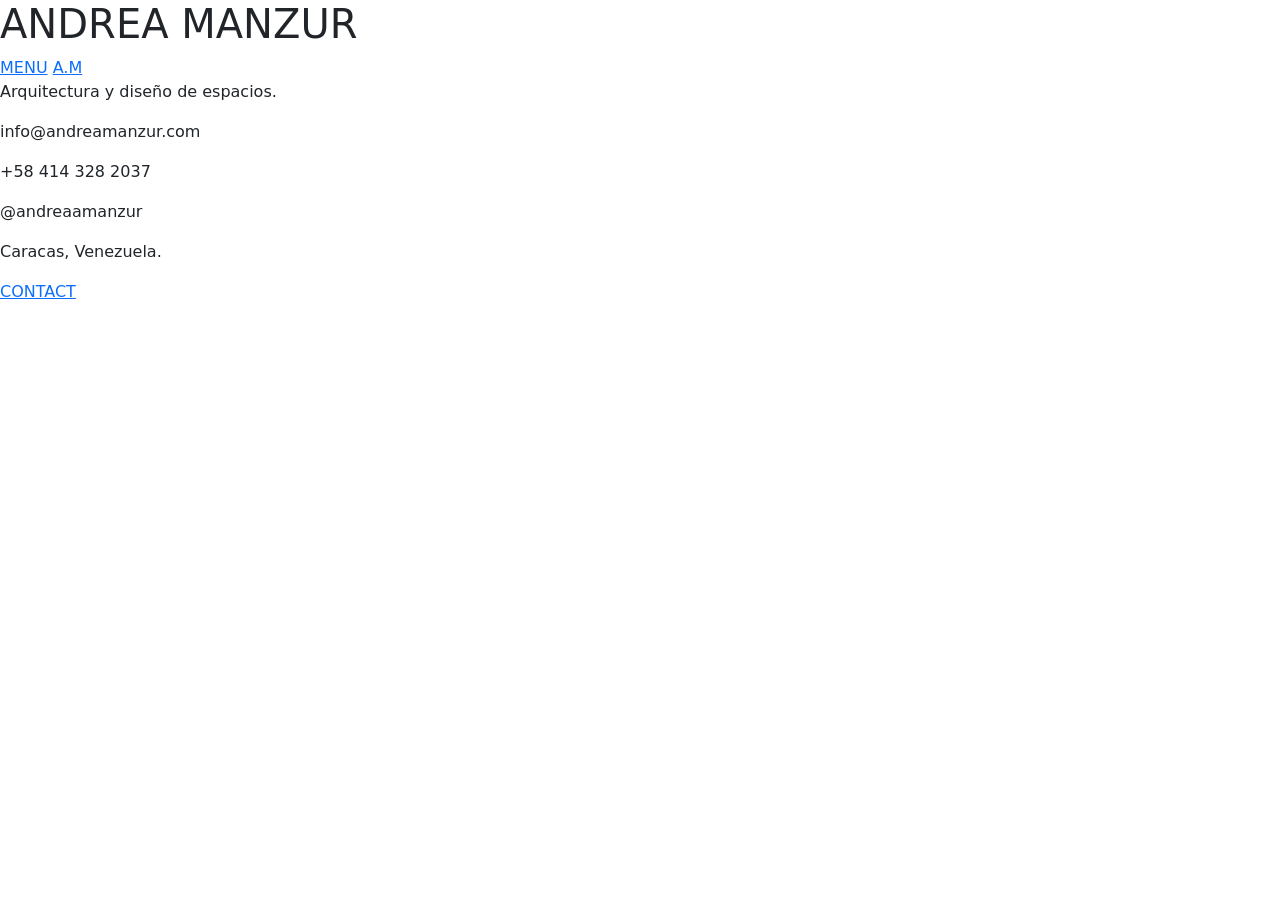
==== html/home.html @ a884187b "mover archivos del sitio a la raiz del repo" ====
<!DOCTYPE html>
<html lang="es">
<head>
    <meta charset="UTF-8">
    <meta name="viewport" content="width=device-width, initial-scale=1.0">
    <title>Andrea Manzur</title>

    <link href="https://cdn.jsdelivr.net/npm/bootstrap@5.3.3/dist/css/bootstrap.min.css" rel="stylesheet">
    <link rel="preconnect" href="https://fonts.googleapis.com">
    <link href="https://fonts.googleapis.com/css2?family=Archivo+Black&family=Caveat:wght@400;700&display=swap" rel="stylesheet">
    <link rel="stylesheet" href="css/style.css">
</head>
<body class="home-page">

    <div class="home-contenedor">

        <h1 class="home-titulo">ANDREA MANZUR</h1>

        <div class="home-nav">

            <a href="proyectos.html" class="home-link home-menu">MENU</a>

            <a href="javascript:void(0)" class="iniciales home-am" id="btnVolver">A.M</a>

            <div class="home-contact-wrapper">
                <div class="home-contact-info" id="contactoInfo">
                    <p class="home-contact-desc">Arquitectura y diseño de espacios.</p>
                    <p class="home-contact-dato">info@andreamanzur.com</p>
                    <p class="home-contact-dato">+58 414 328 2037</p>
                    <p class="home-contact-dato">@andreaamanzur</p>
                    <p class="home-contact-ciudad">Caracas, Venezuela.</p>
                </div>
                <a href="javascript:void(0)" class="home-link home-contact" id="btnContact">CONTACT</a>
            </div>

        </div>

    </div>

    <script src="https://cdn.jsdelivr.net/npm/bootstrap@5.3.3/dist/js/bootstrap.bundle.min.js"></script>
    <script src="js/script.js"></script>
</body>
</html>
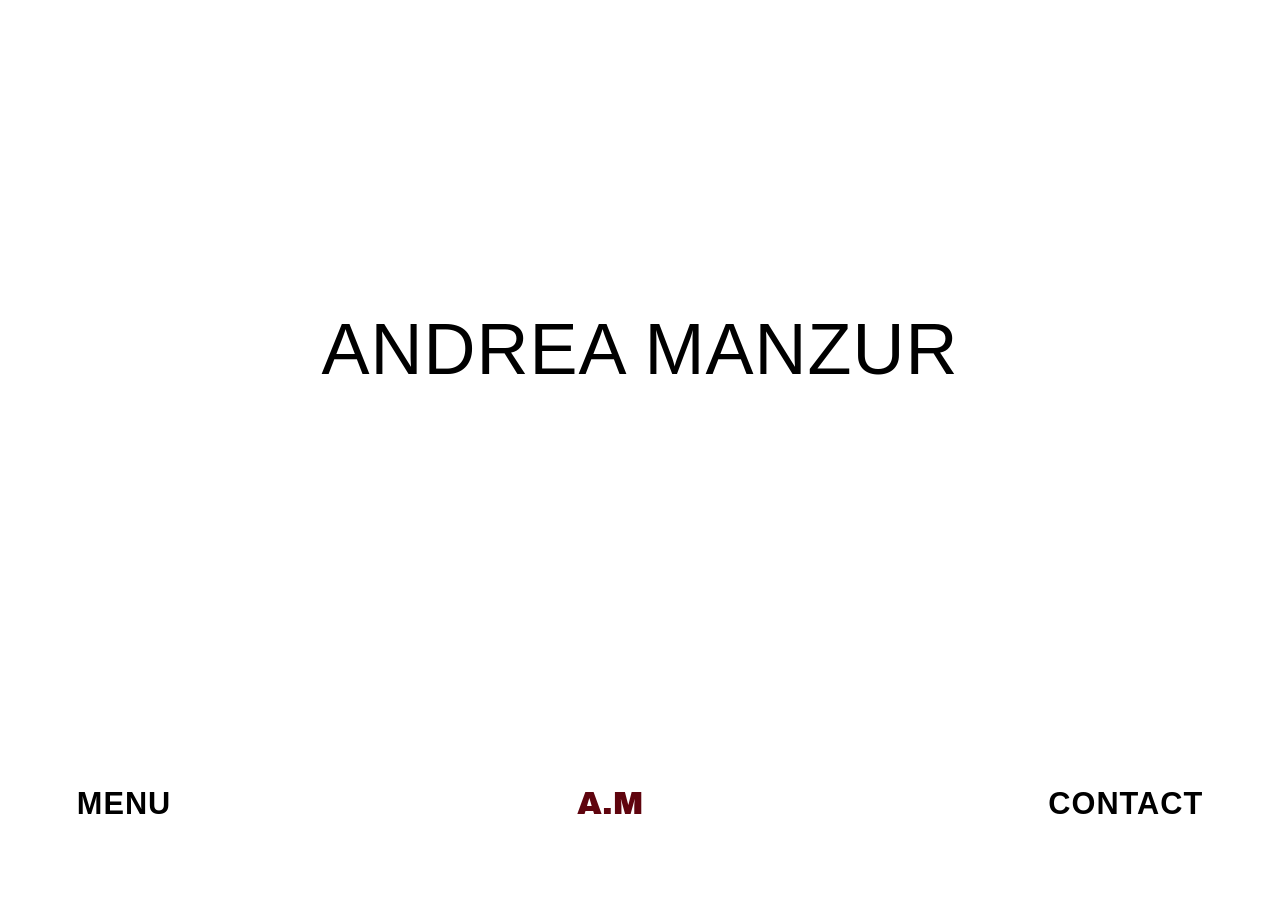
==== commit 89f9c755: "corregir rutas relativas de css y js en paginas dentro de html" ====
--- a/html/home.html
+++ b/html/home.html
@@ -8,7 +8,7 @@
     <link href="https://cdn.jsdelivr.net/npm/bootstrap@5.3.3/dist/css/bootstrap.min.css" rel="stylesheet">
     <link rel="preconnect" href="https://fonts.googleapis.com">
     <link href="https://fonts.googleapis.com/css2?family=Archivo+Black&family=Caveat:wght@400;700&display=swap" rel="stylesheet">
-    <link rel="stylesheet" href="css/style.css">
+    <link rel="stylesheet" href="../css/style.css">
 </head>
 <body class="home-page">
 
@@ -38,6 +38,6 @@
     </div>
 
     <script src="https://cdn.jsdelivr.net/npm/bootstrap@5.3.3/dist/js/bootstrap.bundle.min.js"></script>
-    <script src="js/script.js"></script>
+    <script src="../js/script.js"></script>
 </body>
 </html>
--- a/css/style.css
+++ b/css/style.css
@@ -0,0 +1,555 @@
+/* ===================================================
+   RESET BASICO
+=================================================== */
+* {
+    margin: 0;
+    padding: 0;
+    box-sizing: border-box;
+}
+
+html {
+    -webkit-text-size-adjust: 100%;
+}
+
+body {
+    background-color: #ffffff;
+    color: #000000;
+    overflow-x: hidden;
+    width: 100%;
+}
+
+img {
+    max-width: 100%;
+}
+
+/* ===================================================
+   PAGINA INTRO (index.html) - "MANZUR"
+=================================================== */
+.intro-title {
+    font-family: 'Archivo Black', sans-serif;
+    color: #000000;
+    font-size: clamp(2.4rem, 12vw, 9rem);
+    letter-spacing: 2px;
+    text-align: center;
+    transition: transform 0.3s ease;
+}
+
+.intro-title:hover {
+    transform: scale(1.03);
+}
+
+/* ===================================================
+   PAGINA PROYECTOS (proyectos.html) - grid de 6
+=================================================== */
+.proyecto-nombre {
+    font-family: 'Archivo Black', sans-serif;
+    color: #000000;
+    text-decoration: none;
+    font-size: clamp(1.1rem, 2.2vw, 1.8rem);
+    display: inline-block;
+    transition: transform 0.25s ease, letter-spacing 0.25s ease;
+}
+
+.proyecto-nombre:hover {
+    transform: scale(1.05);
+    color: #000000;
+}
+
+/* ===================================================
+   TITULO GENERAL DE PROYECTO (usado en proyecto-renders.html)
+=================================================== */
+.video-titulo {
+    font-family: 'Archivo Black', sans-serif;
+    color: #000000;
+    font-size: clamp(1.5rem, 4vw, 3rem);
+}
+
+/* ===================================================
+   PAGINA VIDEO (proyecto-video.html) - Carrusel 3D
+=================================================== */
+.carrusel-3d-contenedor {
+    position: relative;
+    width: 100%;
+    height: 100vh;
+    background-color: #ffffff;
+    overflow: hidden;
+    display: flex;
+    align-items: center;
+    justify-content: center;
+}
+
+.tarjetas-track {
+    position: relative;
+    width: 100%;
+    height: 100%;
+    perspective: 1200px;
+}
+
+.tarjeta {
+    position: absolute;
+    top: 52%;
+    left: 50%;
+    width: min(1268px, 62vw, 96.6vh);
+    aspect-ratio: 1268 / 741;
+    border-radius: 4px;
+    overflow: hidden;
+    background-color: #000000;
+    background-size: cover;
+    background-position: center;
+    transition: transform 1s cubic-bezier(0.25, 1, 0.5, 1),
+                opacity 1s cubic-bezier(0.25, 1, 0.5, 1),
+                filter 1s ease;
+    will-change: transform, opacity, filter;
+}
+
+.tarjeta.no-activa {
+    filter: blur(1.5px) brightness(0.85);
+}
+
+.tarjeta::after {
+    content: '';
+    position: absolute;
+    inset: 0;
+    background: linear-gradient(to top, rgba(0,0,0,0.75) 0%, rgba(0,0,0,0.1) 45%, transparent 70%);
+}
+
+.tarjeta-info {
+    position: absolute;
+    bottom: 24px;
+    left: 24px;
+    right: 24px;
+    z-index: 2;
+    color: #ffffff;
+}
+
+.tarjeta-ciudad {
+    font-family: 'Archivo Black', sans-serif;
+    font-size: 1.4rem;
+    margin-bottom: 4px;
+}
+
+.tarjeta-pais {
+    font-size: 0.9rem;
+    opacity: 0.85;
+}
+
+.video-titulo-overlay {
+    position: absolute;
+    top: 15px;
+    left: 0;
+    right: 0;
+    text-align: center;
+    font-family: 'Archivo Black', sans-serif;
+    color: #000000;
+    font-size: clamp(1.3rem, 3.2vw, 2.4rem);
+    z-index: 10;
+}
+
+.carrusel-indicadores {
+    position: absolute;
+    top: 20px;
+    left: 40px;
+    display: flex;
+    gap: 8px;
+    z-index: 10;
+}
+
+.carrusel-indicadores .punto {
+    width: 10px;
+    height: 10px;
+    border-radius: 50%;
+    background-color: rgba(0,0,0,0.25);
+    transition: background-color 0.3s ease;
+}
+
+.carrusel-indicadores .punto.activo {
+    background-color: #000000;
+}
+
+.iniciales-overlay {
+    position: absolute;
+    bottom: 30px;
+    left: 50%;
+    transform: translateX(-50%);
+    z-index: 10;
+    color: #5F040E;
+    text-decoration: none;
+    font-family: 'Archivo Black', sans-serif;
+    font-size: clamp(1.3rem, 2.5vw, 2rem);
+}
+
+/* Flechas de navegacion manual, delgadas y en negro.
+   Por defecto son absolute (para el carrusel, que ocupa
+   exactamente 100vh y no tiene scroll) */
+.flecha-nav {
+    position: absolute;
+    bottom: 40px;
+    background: none;
+    border: none;
+    color: #000000;
+    font-size: 1.6rem;
+    font-weight: 300;
+    line-height: 1;
+    cursor: pointer;
+    z-index: 10;
+    text-decoration: none;
+    transition: transform 0.2s ease;
+}
+
+.flecha-nav:hover {
+    transform: scale(1.15);
+}
+
+.flecha-nav-izq {
+    left: 40px;
+}
+
+.flecha-nav-der {
+    right: 40px;
+}
+
+/* Variante FIJA: para paginas donde el contenido puede ser
+   mas alto que la pantalla (ej. proyecto-descripcion.html).
+   Ancla la flecha a la esquina de la ventana, no del documento. */
+.flecha-nav-fija {
+    position: fixed;
+}
+
+/* ===================================================
+   PAGINA RENDERS/PLANOS (proyecto-renders.html)
+   -- sin usar por ahora, se deja el CSS por si se retoma --
+=================================================== */
+.texto-mano {
+    font-family: 'Caveat', cursive;
+    font-size: clamp(1.3rem, 2.2vw, 2rem);
+    color: #000000;
+    max-width: 90%;
+    min-height: 6rem;
+}
+
+.render-marco {
+    border: 8px solid #000000;
+    width: 90%;
+    max-width: 600px;
+    height: 55vh;
+    max-height: 450px;
+    overflow: hidden;
+    background-color: #000000;
+}
+
+.render-marco img {
+    object-fit: cover;
+    transition: opacity 0.6s ease;
+}
+
+.iniciales {
+    font-family: 'Archivo Black', sans-serif;
+    color: #5F040E;
+    text-decoration: none;
+    font-size: clamp(1.3rem, 2.5vw, 2rem);
+}
+
+.iniciales-fija {
+    position: fixed;
+    bottom: 30px;
+    left: 40px;
+}
+
+/* ===================================================
+   PAGINA DESCRIPCION (proyecto-descripcion.html)
+=================================================== */
+.descripcion-contenedor {
+    width: 100%;
+    min-height: 100vh;
+    padding: 60px 60px 100px;
+    background-color: #ffffff;
+}
+
+.descripcion-grid {
+    display: flex;
+    flex-wrap: wrap;
+    gap: 40px;
+    align-items: flex-start;
+    justify-content: center;
+}
+
+.descripcion-columna-texto {
+    flex: 1 1 320px;
+    max-width: 480px;
+}
+
+.descripcion-titulo {
+    font-family: 'Archivo Black', sans-serif;
+    color: #000000;
+    text-align: left;
+    font-size: clamp(2rem, 4.5vw, 3.2rem);
+    margin-bottom: 24px;
+}
+
+.descripcion-frases {
+    display: grid;
+    grid-template-columns: 1fr 1fr;
+    gap: 24px;
+}
+
+.texto-mano-repetido {
+    width: 100%;
+    min-height: 140px;
+    border-bottom: 2px solid #1B3A6B;
+    padding-bottom: 8px;
+}
+
+.descripcion-columna-imagen {
+    flex: 1 1 480px;
+    max-width: 700px;
+    display: flex;
+    flex-direction: column;
+    align-items: center;
+    gap: 20px;
+}
+
+.render-marco-grande {
+    border: none;
+    background-color: transparent;
+    width: 100%;
+    height: 60vh;
+    max-height: 500px;
+    cursor: pointer;
+}
+
+.descripcion-indicadores {
+    display: flex;
+    gap: 8px;
+    justify-content: center;
+}
+
+.descripcion-indicadores .punto {
+    width: 10px;
+    height: 10px;
+    border-radius: 50%;
+    background-color: rgba(0,0,0,0.25);
+    transition: background-color 0.3s ease;
+}
+
+.descripcion-indicadores .punto.activo {
+    background-color: #000000;
+}
+
+.descripcion-page .iniciales-fija {
+    left: 50%;
+    transform: translateX(-50%);
+}
+
+/* ===================================================
+   PAGINA HOME (home.html) - Titulo mas abajo + Menu/A.M/Contact abajo
+=================================================== */
+.home-contenedor {
+    width: 100%;
+    min-height: 100vh;
+    display: flex;
+    flex-direction: column;
+    justify-content: space-between;
+    background-color: #ffffff;
+    padding: 34vh 6vw 8vh;
+}
+
+.home-titulo {
+    display: block;
+    width: 100%;
+    margin: 0 auto;
+    font-family: 'Franklin Gothic Heavy', 'Arial Black', sans-serif;
+    color: #000000;
+    text-align: center;
+    font-size: clamp(1.8rem, 7vw, 4.5rem);
+    letter-spacing: 1px;
+}
+
+/* Fila de abajo: MENU ---- A.M ---- CONTACT, separados a todo el ancho */
+.home-nav {
+    width: 100%;
+    max-width: 1200px;
+    margin: 0 auto;
+    display: flex;
+    flex-wrap: wrap;
+    align-items: center;
+    justify-content: space-between;
+    gap: 16px;
+}
+
+.home-link {
+    font-family: 'Acumin Variable Concept', 'Helvetica Neue', Arial, sans-serif;
+    font-weight: 700;
+    color: #000000;
+    text-decoration: none;
+    font-size: clamp(0.95rem, 2.4vw, 2.1rem);
+    letter-spacing: 1px;
+    white-space: nowrap;
+    transition: transform 0.25s ease;
+    display: inline-block;
+}
+
+.home-link:hover {
+    transform: scale(1.08);
+    color: #000000;
+}
+
+/* A.M usa la misma clase .iniciales del resto del sitio,
+   asi que queda del mismo tamano y color en TODAS las vistas */
+.home-am {
+    transition: transform 0.25s ease;
+}
+
+.home-am:hover {
+    transform: scale(1.08);
+}
+
+.home-contact-wrapper {
+    position: relative;
+    display: flex;
+    flex-direction: column;
+    align-items: flex-end;
+}
+
+.home-contact-info {
+    position: absolute;
+    bottom: 100%;
+    right: 0;
+    margin-bottom: 16px;
+    text-align: right;
+    white-space: nowrap;
+    opacity: 0;
+    transform: translateY(10px);
+    pointer-events: none;
+    transition: opacity 0.35s ease, transform 0.35s ease;
+}
+
+.home-contact-info.activo {
+    opacity: 1;
+    transform: translateY(0);
+    pointer-events: auto;
+}
+
+.home-contact-desc,
+.home-contact-dato {
+    font-family: 'Acumin Variable Concept', 'Helvetica Neue', Arial, sans-serif;
+    color: #000000;
+    font-size: 0.95rem;
+    margin-bottom: 4px;
+}
+
+.home-contact-ciudad {
+    font-family: 'Acumin Variable Concept', 'Helvetica Neue', Arial, sans-serif;
+    color: #5F040E;
+    font-size: 0.7rem;
+    margin-top: 6px;
+}
+
+/* ===================================================
+   RESPONSIVE GENERAL - Tablets (max 900px)
+=================================================== */
+@media (max-width: 900px) {
+    .tarjeta {
+        width: min(1268px, 78vw, 90vh);
+    }
+
+    .descripcion-contenedor {
+        padding: 50px 30px 90px;
+    }
+
+    .proyecto-nombre {
+        font-size: clamp(1.3rem, 3vw, 1.8rem);
+    }
+}
+
+/* ===================================================
+   RESPONSIVE GENERAL - Telefonos (max 600px)
+=================================================== */
+@media (max-width: 600px) {
+
+    /* --- index.html --- */
+    .intro-title {
+        letter-spacing: 1px;
+    }
+
+    /* --- proyectos.html --- */
+    .proyectos-page .row {
+        row-gap: 0;
+    }
+
+    .proyectos-page .mb-5 {
+        margin-bottom: 2rem !important;
+    }
+
+    .proyecto-nombre {
+        font-size: 1.4rem;
+    }
+
+    /* --- proyecto-video.html --- */
+    .tarjeta {
+        width: min(1268px, 88vw, 62vh);
+    }
+
+    .flecha-nav-izq {
+        left: 16px;
+    }
+
+    .flecha-nav-der {
+        right: 16px;
+    }
+
+    .carrusel-indicadores {
+        left: 20px;
+    }
+
+    /* --- proyecto-descripcion.html --- */
+    .descripcion-contenedor {
+        padding: 40px 20px 90px;
+    }
+
+    .descripcion-frases {
+        grid-template-columns: 1fr;
+    }
+
+    .descripcion-columna-imagen {
+        max-width: 100%;
+    }
+
+    .render-marco-grande {
+        height: 40vh;
+    }
+
+    .iniciales-fija {
+        left: 20px;
+        bottom: 20px;
+    }
+
+    /* --- home.html --- */
+    .home-contenedor {
+        padding: 24vh 6vw 6vh;
+    }
+
+    .home-nav {
+        gap: 10px;
+    }
+
+    .home-link {
+        font-size: 1rem;
+    }
+
+    /* Que el popup de contacto no se salga de la pantalla en movil */
+    .home-contact-info {
+        right: -10px;
+        white-space: normal;
+        max-width: 180px;
+        text-align: right;
+    }
+
+    .home-contact-desc,
+    .home-contact-dato {
+        font-size: 0.8rem;
+    }
+
+    .home-contact-ciudad {
+        font-size: 0.62rem;
+    }
+}
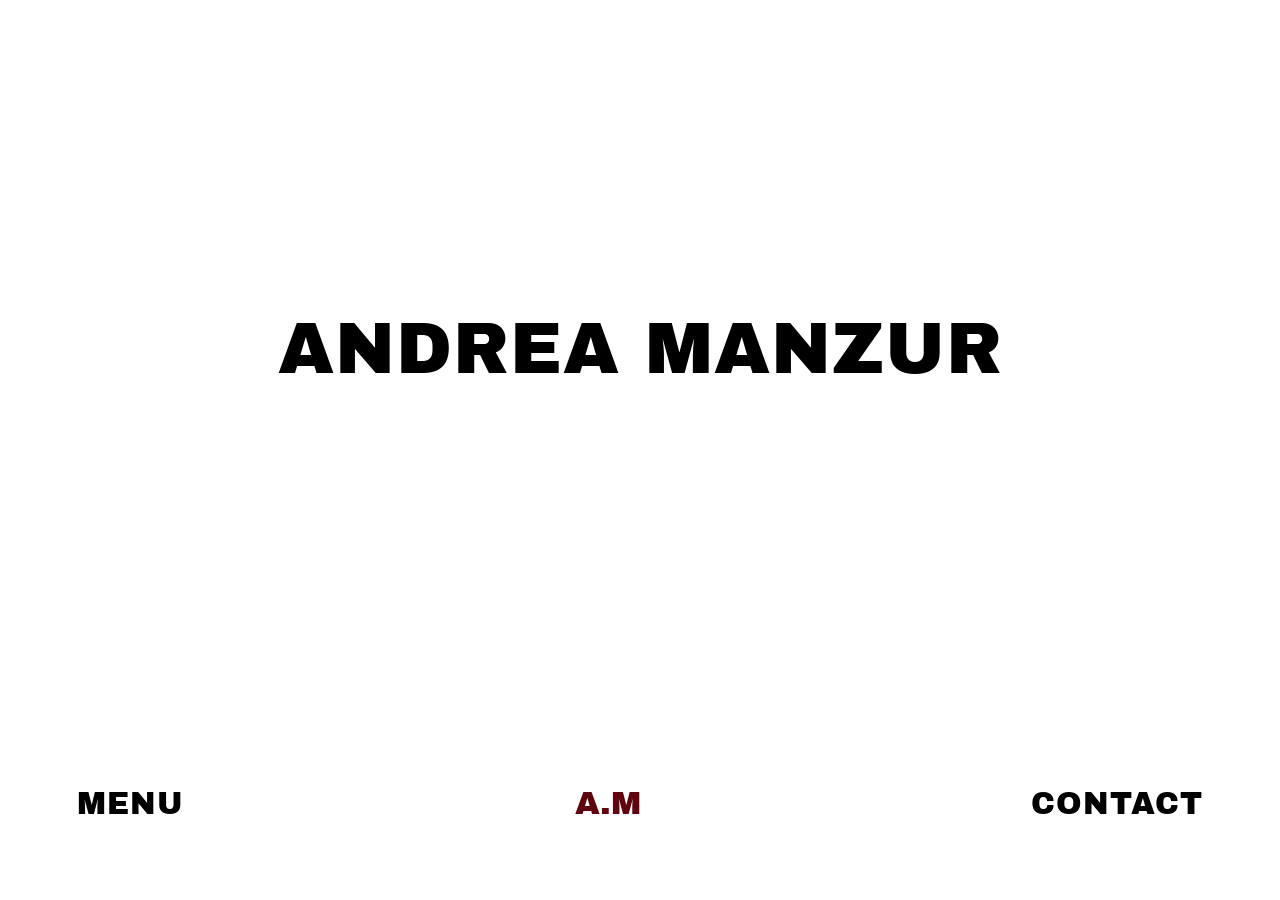
==== commit 8e66dfa6: "mover contenido a la raiz" ====
--- a/html/home.html
+++ b/html/home.html
@@ -7,7 +7,7 @@
 
     <link href="https://cdn.jsdelivr.net/npm/bootstrap@5.3.3/dist/css/bootstrap.min.css" rel="stylesheet">
     <link rel="preconnect" href="https://fonts.googleapis.com">
-    <link href="https://fonts.googleapis.com/css2?family=Archivo+Black&family=Caveat:wght@400;700&display=swap" rel="stylesheet">
+    <link href="https://fonts.googleapis.com/css2?family=Archivo+Black&family=Inter:wght@400;500&display=swap" rel="stylesheet">
     <link rel="stylesheet" href="../css/style.css">
 </head>
 <body class="home-page">
@@ -40,4 +40,4 @@
     <script src="https://cdn.jsdelivr.net/npm/bootstrap@5.3.3/dist/js/bootstrap.bundle.min.js"></script>
     <script src="../js/script.js"></script>
 </body>
-</html>+</html>
--- a/css/style.css
+++ b/css/style.css
@@ -16,6 +16,17 @@
     color: #000000;
     overflow-x: hidden;
     width: 100%;
+    /* Todo el texto del sitio va en MAYUSCULA... */
+    text-transform: uppercase;
+    font-family: 'Inter', 'Helvetica Neue', Arial, sans-serif;
+}
+
+/* ...excepto la descripcion del proyecto y los datos de contacto,
+   que van en su formato normal */
+.descripcion-texto,
+.home-contact-info,
+.home-contact-info * {
+    text-transform: none;
 }
 
 img {
@@ -36,18 +47,41 @@
 
 .intro-title:hover {
     transform: scale(1.03);
+    color: #000000;
 }
 
 /* ===================================================
    PAGINA PROYECTOS (proyectos.html) - grid de 6
 =================================================== */
+.proyectos-contenedor {
+    position: relative;
+    width: 100%;
+    min-height: 100vh;
+    padding: 6vh 6vw 12vh;
+    display: flex;
+    align-items: center;
+    justify-content: center;
+}
+
+.proyectos-grid {
+    width: 100%;
+    max-width: 1200px;
+    display: grid;
+    grid-template-columns: repeat(3, 1fr);
+    row-gap: 5vh;
+    column-gap: 4vw;
+    justify-items: center;
+    align-items: center;
+}
+
 .proyecto-nombre {
     font-family: 'Archivo Black', sans-serif;
     color: #000000;
     text-decoration: none;
-    font-size: clamp(1.1rem, 2.2vw, 1.8rem);
+    font-size: clamp(1.1rem, 2vw, 1.7rem);
     display: inline-block;
-    transition: transform 0.25s ease, letter-spacing 0.25s ease;
+    text-align: center;
+    transition: transform 0.25s ease;
 }
 
 .proyecto-nombre:hover {
@@ -56,7 +90,7 @@
 }
 
 /* ===================================================
-   TITULO GENERAL DE PROYECTO (usado en proyecto-renders.html)
+   TITULO GENERAL DE PROYECTO (por si se reusa)
 =================================================== */
 .video-titulo {
     font-family: 'Archivo Black', sans-serif;
@@ -102,68 +136,16 @@
     will-change: transform, opacity, filter;
 }
 
+/* La tarjeta puede contener un <video> cuando enchufemos los videos reales */
+.tarjeta video {
+    width: 100%;
+    height: 100%;
+    object-fit: cover;
+    display: block;
+}
+
 .tarjeta.no-activa {
     filter: blur(1.5px) brightness(0.85);
-}
-
-.tarjeta::after {
-    content: '';
-    position: absolute;
-    inset: 0;
-    background: linear-gradient(to top, rgba(0,0,0,0.75) 0%, rgba(0,0,0,0.1) 45%, transparent 70%);
-}
-
-.tarjeta-info {
-    position: absolute;
-    bottom: 24px;
-    left: 24px;
-    right: 24px;
-    z-index: 2;
-    color: #ffffff;
-}
-
-.tarjeta-ciudad {
-    font-family: 'Archivo Black', sans-serif;
-    font-size: 1.4rem;
-    margin-bottom: 4px;
-}
-
-.tarjeta-pais {
-    font-size: 0.9rem;
-    opacity: 0.85;
-}
-
-.video-titulo-overlay {
-    position: absolute;
-    top: 15px;
-    left: 0;
-    right: 0;
-    text-align: center;
-    font-family: 'Archivo Black', sans-serif;
-    color: #000000;
-    font-size: clamp(1.3rem, 3.2vw, 2.4rem);
-    z-index: 10;
-}
-
-.carrusel-indicadores {
-    position: absolute;
-    top: 20px;
-    left: 40px;
-    display: flex;
-    gap: 8px;
-    z-index: 10;
-}
-
-.carrusel-indicadores .punto {
-    width: 10px;
-    height: 10px;
-    border-radius: 50%;
-    background-color: rgba(0,0,0,0.25);
-    transition: background-color 0.3s ease;
-}
-
-.carrusel-indicadores .punto.activo {
-    background-color: #000000;
 }
 
 .iniciales-overlay {
@@ -178,9 +160,7 @@
     font-size: clamp(1.3rem, 2.5vw, 2rem);
 }
 
-/* Flechas de navegacion manual, delgadas y en negro.
-   Por defecto son absolute (para el carrusel, que ocupa
-   exactamente 100vh y no tiene scroll) */
+/* Flechas de navegacion */
 .flecha-nav {
     position: absolute;
     bottom: 40px;
@@ -198,6 +178,7 @@
 
 .flecha-nav:hover {
     transform: scale(1.15);
+    color: #000000;
 }
 
 .flecha-nav-izq {
@@ -208,51 +189,39 @@
     right: 40px;
 }
 
-/* Variante FIJA: para paginas donde el contenido puede ser
-   mas alto que la pantalla (ej. proyecto-descripcion.html).
-   Ancla la flecha a la esquina de la ventana, no del documento. */
+/* Variante FIJA: para paginas donde el contenido puede ser mas alto
+   que la pantalla (ej. proyecto-descripcion.html) */
 .flecha-nav-fija {
     position: fixed;
 }
 
 /* ===================================================
-   PAGINA RENDERS/PLANOS (proyecto-renders.html)
-   -- sin usar por ahora, se deja el CSS por si se retoma --
-=================================================== */
-.texto-mano {
-    font-family: 'Caveat', cursive;
-    font-size: clamp(1.3rem, 2.2vw, 2rem);
-    color: #000000;
-    max-width: 90%;
-    min-height: 6rem;
-}
-
-.render-marco {
-    border: 8px solid #000000;
-    width: 90%;
-    max-width: 600px;
-    height: 55vh;
-    max-height: 450px;
-    overflow: hidden;
-    background-color: #000000;
-}
-
-.render-marco img {
-    object-fit: cover;
-    transition: opacity 0.6s ease;
-}
-
+   INICIALES A.M (comun a varias paginas)
+=================================================== */
 .iniciales {
     font-family: 'Archivo Black', sans-serif;
     color: #5F040E;
     text-decoration: none;
     font-size: clamp(1.3rem, 2.5vw, 2rem);
+    transition: transform 0.25s ease;
+}
+
+.iniciales:hover {
+    transform: scale(1.05);
+    color: #5F040E;
 }
 
 .iniciales-fija {
     position: fixed;
     bottom: 30px;
+    left: 50%;
+    transform: translateX(-50%);
+}
+
+/* En la pagina de descripcion, A.M queda abajo a la IZQUIERDA */
+.descripcion-page .iniciales-fija {
     left: 40px;
+    transform: none;
 }
 
 /* ===================================================
@@ -261,59 +230,70 @@
 .descripcion-contenedor {
     width: 100%;
     min-height: 100vh;
-    padding: 60px 60px 100px;
+    padding: 40px 80px 110px;
     background-color: #ffffff;
+    display: flex;
+    align-items: center;
 }
 
 .descripcion-grid {
+    width: 100%;
     display: flex;
     flex-wrap: wrap;
-    gap: 40px;
-    align-items: flex-start;
+    gap: 60px;
+    align-items: center;
     justify-content: center;
 }
 
 .descripcion-columna-texto {
-    flex: 1 1 320px;
-    max-width: 480px;
+    flex: 1 1 360px;
+    max-width: 520px;
 }
 
 .descripcion-titulo {
     font-family: 'Archivo Black', sans-serif;
     color: #000000;
     text-align: left;
-    font-size: clamp(2rem, 4.5vw, 3.2rem);
-    margin-bottom: 24px;
-}
-
-.descripcion-frases {
-    display: grid;
-    grid-template-columns: 1fr 1fr;
-    gap: 24px;
-}
-
-.texto-mano-repetido {
-    width: 100%;
-    min-height: 140px;
-    border-bottom: 2px solid #1B3A6B;
-    padding-bottom: 8px;
+    font-size: clamp(2.4rem, 4vw, 3.6rem);
+    margin-bottom: 28px;
+}
+
+/* Texto plano, en caja normal (no mayuscula), legible */
+.descripcion-texto {
+    font-family: 'Inter', 'Helvetica Neue', Arial, sans-serif;
+    font-weight: 400;
+    color: #2b2b2b;
+    font-size: clamp(1.05rem, 1.15vw, 1.25rem);
+    line-height: 1.75;
+    max-width: 520px;
 }
 
 .descripcion-columna-imagen {
-    flex: 1 1 480px;
-    max-width: 700px;
+    flex: 1 1 520px;
+    max-width: 820px;
     display: flex;
     flex-direction: column;
     align-items: center;
     gap: 20px;
+}
+
+.render-marco {
+    border: none;
+    background-color: #f2f2f2;
+    overflow: hidden;
+}
+
+.render-marco img {
+    object-fit: cover;
+    transition: opacity 0.3s ease;
 }
 
 .render-marco-grande {
     border: none;
     background-color: transparent;
     width: 100%;
-    height: 60vh;
-    max-height: 500px;
+    height: 62vh;
+    max-height: 560px;
     cursor: pointer;
 }
 
@@ -335,13 +315,8 @@
     background-color: #000000;
 }
 
-.descripcion-page .iniciales-fija {
-    left: 50%;
-    transform: translateX(-50%);
-}
-
-/* ===================================================
-   PAGINA HOME (home.html) - Titulo mas abajo + Menu/A.M/Contact abajo
+/* ===================================================
+   PAGINA HOME (home.html) - Titulo + Menu/A.M/Contact
 =================================================== */
 .home-contenedor {
     width: 100%;
@@ -357,14 +332,13 @@
     display: block;
     width: 100%;
     margin: 0 auto;
-    font-family: 'Franklin Gothic Heavy', 'Arial Black', sans-serif;
+    font-family: 'Archivo Black', sans-serif;
     color: #000000;
     text-align: center;
     font-size: clamp(1.8rem, 7vw, 4.5rem);
     letter-spacing: 1px;
 }
 
-/* Fila de abajo: MENU ---- A.M ---- CONTACT, separados a todo el ancho */
 .home-nav {
     width: 100%;
     max-width: 1200px;
@@ -377,8 +351,7 @@
 }
 
 .home-link {
-    font-family: 'Acumin Variable Concept', 'Helvetica Neue', Arial, sans-serif;
-    font-weight: 700;
+    font-family: 'Archivo Black', sans-serif;
     color: #000000;
     text-decoration: none;
     font-size: clamp(0.95rem, 2.4vw, 2.1rem);
@@ -393,8 +366,6 @@
     color: #000000;
 }
 
-/* A.M usa la misma clase .iniciales del resto del sitio,
-   asi que queda del mismo tamano y color en TODAS las vistas */
 .home-am {
     transition: transform 0.25s ease;
 }
@@ -431,21 +402,21 @@
 
 .home-contact-desc,
 .home-contact-dato {
-    font-family: 'Acumin Variable Concept', 'Helvetica Neue', Arial, sans-serif;
+    font-family: 'Inter', 'Helvetica Neue', Arial, sans-serif;
     color: #000000;
     font-size: 0.95rem;
     margin-bottom: 4px;
 }
 
 .home-contact-ciudad {
-    font-family: 'Acumin Variable Concept', 'Helvetica Neue', Arial, sans-serif;
+    font-family: 'Inter', 'Helvetica Neue', Arial, sans-serif;
     color: #5F040E;
     font-size: 0.7rem;
     margin-top: 6px;
 }
 
 /* ===================================================
-   RESPONSIVE GENERAL - Tablets (max 900px)
+   RESPONSIVE - Tablets (max 900px)
 =================================================== */
 @media (max-width: 900px) {
     .tarjeta {
@@ -456,60 +427,43 @@
         padding: 50px 30px 90px;
     }
 
-    .proyecto-nombre {
-        font-size: clamp(1.3rem, 3vw, 1.8rem);
-    }
-}
-
-/* ===================================================
-   RESPONSIVE GENERAL - Telefonos (max 600px)
+    .proyectos-grid {
+        grid-template-columns: repeat(2, 1fr);
+    }
+}
+
+/* ===================================================
+   RESPONSIVE - Telefonos (max 600px)
 =================================================== */
 @media (max-width: 600px) {
 
-    /* --- index.html --- */
     .intro-title {
         letter-spacing: 1px;
     }
 
-    /* --- proyectos.html --- */
-    .proyectos-page .row {
-        row-gap: 0;
-    }
-
-    .proyectos-page .mb-5 {
-        margin-bottom: 2rem !important;
+    /* Grid: en movil, una sola columna */
+    .proyectos-grid {
+        grid-template-columns: 1fr;
+        row-gap: 3.5vh;
     }
 
     .proyecto-nombre {
-        font-size: 1.4rem;
-    }
-
-    /* --- proyecto-video.html --- */
+        font-size: 1.35rem;
+    }
+
+    /* Carrusel */
     .tarjeta {
         width: min(1268px, 88vw, 62vh);
     }
 
-    .flecha-nav-izq {
-        left: 16px;
-    }
-
-    .flecha-nav-der {
-        right: 16px;
-    }
-
-    .carrusel-indicadores {
-        left: 20px;
-    }
-
-    /* --- proyecto-descripcion.html --- */
+    .flecha-nav-izq { left: 16px; }
+    .flecha-nav-der { right: 16px; }
+
+    /* Descripcion */
     .descripcion-contenedor {
         padding: 40px 20px 90px;
     }
 
-    .descripcion-frases {
-        grid-template-columns: 1fr;
-    }
-
     .descripcion-columna-imagen {
         max-width: 100%;
     }
@@ -518,12 +472,12 @@
         height: 40vh;
     }
 
-    .iniciales-fija {
+    .descripcion-page .iniciales-fija {
         left: 20px;
         bottom: 20px;
     }
 
-    /* --- home.html --- */
+    /* Home */
     .home-contenedor {
         padding: 24vh 6vw 6vh;
     }
@@ -536,7 +490,6 @@
         font-size: 1rem;
     }
 
-    /* Que el popup de contacto no se salga de la pantalla en movil */
     .home-contact-info {
         right: -10px;
         white-space: normal;
@@ -552,4 +505,4 @@
     .home-contact-ciudad {
         font-size: 0.62rem;
     }
-}+}
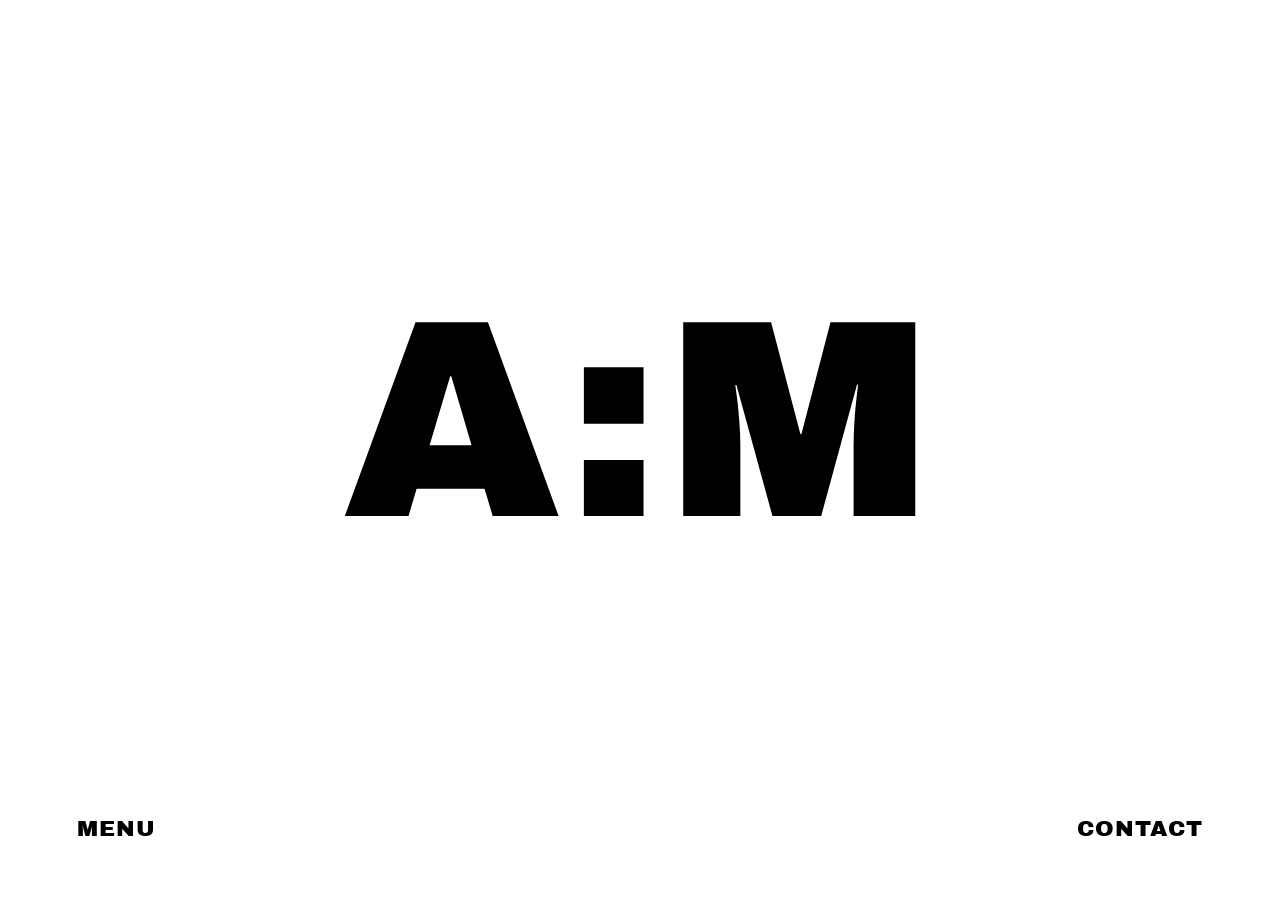
==== commit a586bfef: "A.M estatico, menu con A:M gigante y videos/renders reales" ====
--- a/html/home.html
+++ b/html/home.html
@@ -14,13 +14,12 @@
 
     <div class="home-contenedor">
 
-        <h1 class="home-titulo">ANDREA MANZUR</h1>
+        <!-- A:M gigante centrado. Los dos puntos parpadean como reloj digital -->
+        <h1 class="home-am-giant">A<span class="blink">:</span>M</h1>
 
+        <!-- MENU a la izquierda, CONTACT a la derecha, nada al medio -->
         <div class="home-nav">
-
-            <a href="proyectos.html" class="home-link home-menu">MENU</a>
-
-            <a href="javascript:void(0)" class="iniciales home-am" id="btnVolver">A.M</a>
+            <a href="proyectos.html" class="home-link">MENU</a>
 
             <div class="home-contact-wrapper">
                 <div class="home-contact-info" id="contactoInfo">
@@ -30,9 +29,8 @@
                     <p class="home-contact-dato">@andreaamanzur</p>
                     <p class="home-contact-ciudad">Caracas, Venezuela.</p>
                 </div>
-                <a href="javascript:void(0)" class="home-link home-contact" id="btnContact">CONTACT</a>
+                <a href="javascript:void(0)" class="home-link" id="btnContact">CONTACT</a>
             </div>
-
         </div>
 
     </div>
--- a/css/style.css
+++ b/css/style.css
@@ -1,41 +1,23 @@
-/* ===================================================
-   RESET BASICO
-=================================================== */
-* {
-    margin: 0;
-    padding: 0;
-    box-sizing: border-box;
-}
-
-html {
-    -webkit-text-size-adjust: 100%;
-}
-
+/* Reset */
+* { margin: 0; padding: 0; box-sizing: border-box; }
+html { -webkit-text-size-adjust: 100%; }
 body {
     background-color: #ffffff;
     color: #000000;
     overflow-x: hidden;
     width: 100%;
-    /* Todo el texto del sitio va en MAYUSCULA... */
     text-transform: uppercase;
     font-family: 'Inter', 'Helvetica Neue', Arial, sans-serif;
 }
 
-/* ...excepto la descripcion del proyecto y los datos de contacto,
-   que van en su formato normal */
+/* La descripcion y los datos de contacto van en formato normal */
 .descripcion-texto,
 .home-contact-info,
-.home-contact-info * {
-    text-transform: none;
-}
-
-img {
-    max-width: 100%;
-}
-
-/* ===================================================
-   PAGINA INTRO (index.html) - "MANZUR"
-=================================================== */
+.home-contact-info * { text-transform: none; }
+
+img { max-width: 100%; }
+
+/* Intro (index.html) */
 .intro-title {
     font-family: 'Archivo Black', sans-serif;
     color: #000000;
@@ -44,15 +26,9 @@
     text-align: center;
     transition: transform 0.3s ease;
 }
-
-.intro-title:hover {
-    transform: scale(1.03);
-    color: #000000;
-}
-
-/* ===================================================
-   PAGINA PROYECTOS (proyectos.html) - grid de 6
-=================================================== */
+.intro-title:hover { transform: scale(1.03); color: #000000; }
+
+/* Grid de proyectos */
 .proyectos-contenedor {
     position: relative;
     width: 100%;
@@ -62,7 +38,6 @@
     align-items: center;
     justify-content: center;
 }
-
 .proyectos-grid {
     width: 100%;
     max-width: 1200px;
@@ -73,7 +48,6 @@
     justify-items: center;
     align-items: center;
 }
-
 .proyecto-nombre {
     font-family: 'Archivo Black', sans-serif;
     color: #000000;
@@ -83,24 +57,9 @@
     text-align: center;
     transition: transform 0.25s ease;
 }
-
-.proyecto-nombre:hover {
-    transform: scale(1.05);
-    color: #000000;
-}
-
-/* ===================================================
-   TITULO GENERAL DE PROYECTO (por si se reusa)
-=================================================== */
-.video-titulo {
-    font-family: 'Archivo Black', sans-serif;
-    color: #000000;
-    font-size: clamp(1.5rem, 4vw, 3rem);
-}
-
-/* ===================================================
-   PAGINA VIDEO (proyecto-video.html) - Carrusel 3D
-=================================================== */
+.proyecto-nombre:hover { transform: scale(1.05); color: #000000; }
+
+/* Carrusel 3D de videos */
 .carrusel-3d-contenedor {
     position: relative;
     width: 100%;
@@ -111,14 +70,12 @@
     align-items: center;
     justify-content: center;
 }
-
 .tarjetas-track {
     position: relative;
     width: 100%;
     height: 100%;
     perspective: 1200px;
 }
-
 .tarjeta {
     position: absolute;
     top: 52%;
@@ -135,29 +92,39 @@
                 filter 1s ease;
     will-change: transform, opacity, filter;
 }
-
-/* La tarjeta puede contener un <video> cuando enchufemos los videos reales */
 .tarjeta video {
     width: 100%;
     height: 100%;
     object-fit: cover;
     display: block;
 }
-
-.tarjeta.no-activa {
-    filter: blur(1.5px) brightness(0.85);
-}
-
+.tarjeta.no-activa { filter: blur(1.5px) brightness(0.85); }
+
+/* Iniciales A.M — estatico, mismo color y tamano en TODAS las paginas */
+.iniciales {
+    font-family: 'Archivo Black', sans-serif;
+    color: #5F040E;
+    text-decoration: none;
+    font-size: clamp(1.3rem, 2.5vw, 2rem);
+}
+.iniciales:hover { color: #5F040E; }
+
+/* A.M centrado abajo en descripcion y grid */
+.iniciales-fija {
+    position: fixed;
+    bottom: 30px;
+    left: 50%;
+    transform: translateX(-50%);
+    z-index: 20;
+}
+
+/* A.M dentro del contenedor del video (misma posicion visual) */
 .iniciales-overlay {
     position: absolute;
     bottom: 30px;
     left: 50%;
     transform: translateX(-50%);
     z-index: 10;
-    color: #5F040E;
-    text-decoration: none;
-    font-family: 'Archivo Black', sans-serif;
-    font-size: clamp(1.3rem, 2.5vw, 2rem);
 }
 
 /* Flechas de navegacion */
@@ -175,58 +142,12 @@
     text-decoration: none;
     transition: transform 0.2s ease;
 }
-
-.flecha-nav:hover {
-    transform: scale(1.15);
-    color: #000000;
-}
-
-.flecha-nav-izq {
-    left: 40px;
-}
-
-.flecha-nav-der {
-    right: 40px;
-}
-
-/* Variante FIJA: para paginas donde el contenido puede ser mas alto
-   que la pantalla (ej. proyecto-descripcion.html) */
-.flecha-nav-fija {
-    position: fixed;
-}
-
-/* ===================================================
-   INICIALES A.M (comun a varias paginas)
-=================================================== */
-.iniciales {
-    font-family: 'Archivo Black', sans-serif;
-    color: #5F040E;
-    text-decoration: none;
-    font-size: clamp(1.3rem, 2.5vw, 2rem);
-    transition: transform 0.25s ease;
-}
-
-.iniciales:hover {
-    transform: scale(1.05);
-    color: #5F040E;
-}
-
-.iniciales-fija {
-    position: fixed;
-    bottom: 30px;
-    left: 50%;
-    transform: translateX(-50%);
-}
-
-/* En la pagina de descripcion, A.M queda abajo a la IZQUIERDA */
-.descripcion-page .iniciales-fija {
-    left: 40px;
-    transform: none;
-}
-
-/* ===================================================
-   PAGINA DESCRIPCION (proyecto-descripcion.html)
-=================================================== */
+.flecha-nav:hover { transform: scale(1.15); color: #000000; }
+.flecha-nav-izq { left: 40px; }
+.flecha-nav-der { right: 40px; }
+.flecha-nav-fija { position: fixed; }
+
+/* Descripcion */
 .descripcion-contenedor {
     width: 100%;
     min-height: 100vh;
@@ -235,7 +156,6 @@
     display: flex;
     align-items: center;
 }
-
 .descripcion-grid {
     width: 100%;
     display: flex;
@@ -244,12 +164,7 @@
     align-items: center;
     justify-content: center;
 }
-
-.descripcion-columna-texto {
-    flex: 1 1 360px;
-    max-width: 520px;
-}
-
+.descripcion-columna-texto { flex: 1 1 360px; max-width: 520px; }
 .descripcion-titulo {
     font-family: 'Archivo Black', sans-serif;
     color: #000000;
@@ -257,8 +172,6 @@
     font-size: clamp(2.4rem, 4vw, 3.6rem);
     margin-bottom: 28px;
 }
-
-/* Texto plano, en caja normal (no mayuscula), legible */
 .descripcion-texto {
     font-family: 'Inter', 'Helvetica Neue', Arial, sans-serif;
     font-weight: 400;
@@ -267,7 +180,6 @@
     line-height: 1.75;
     max-width: 520px;
 }
-
 .descripcion-columna-imagen {
     flex: 1 1 520px;
     max-width: 820px;
@@ -276,18 +188,8 @@
     align-items: center;
     gap: 20px;
 }
-
-.render-marco {
-    border: none;
-    background-color: #f2f2f2;
-    overflow: hidden;
-}
-
-.render-marco img {
-    object-fit: cover;
-    transition: opacity 0.3s ease;
-}
-
+.render-marco { border: none; background-color: #f2f2f2; overflow: hidden; }
+.render-marco img { object-fit: cover; transition: opacity 0.3s ease; }
 .render-marco-grande {
     border: none;
     background-color: transparent;
@@ -296,91 +198,73 @@
     max-height: 560px;
     cursor: pointer;
 }
-
-.descripcion-indicadores {
-    display: flex;
-    gap: 8px;
-    justify-content: center;
-}
-
+.descripcion-indicadores { display: flex; gap: 8px; justify-content: center; }
 .descripcion-indicadores .punto {
-    width: 10px;
-    height: 10px;
-    border-radius: 50%;
+    width: 10px; height: 10px; border-radius: 50%;
     background-color: rgba(0,0,0,0.25);
     transition: background-color 0.3s ease;
 }
-
-.descripcion-indicadores .punto.activo {
-    background-color: #000000;
-}
-
-/* ===================================================
-   PAGINA HOME (home.html) - Titulo + Menu/A.M/Contact
-=================================================== */
+.descripcion-indicadores .punto.activo { background-color: #000000; }
+
+/* Home / Menu - A:M gigante centrado */
 .home-contenedor {
     width: 100%;
     min-height: 100vh;
+    background-color: #ffffff;
     display: flex;
     flex-direction: column;
+    justify-content: center;
+    align-items: center;
+    position: relative;
+    padding: 6vh 6vw 12vh;
+}
+
+.home-am-giant {
+    font-family: 'Archivo Black', sans-serif;
+    color: #000000;
+    text-align: center;
+    font-size: clamp(4rem, 22vw, 18rem);
+    line-height: 1;
+    margin: 0;
+    letter-spacing: 0.02em;
+}
+
+/* Los dos puntos parpadean como el separador de un reloj digital */
+.home-am-giant .blink {
+    animation: clock-blink 1s infinite;
+    display: inline-block;
+}
+@keyframes clock-blink {
+    0%, 50%       { opacity: 1; }
+    50.01%, 100%  { opacity: 0; }
+}
+
+/* MENU izquierda, CONTACT derecha, sin nada al medio */
+.home-nav {
+    position: absolute;
+    bottom: 6vh;
+    left: 6vw;
+    right: 6vw;
+    display: flex;
     justify-content: space-between;
-    background-color: #ffffff;
-    padding: 34vh 6vw 8vh;
-}
-
-.home-titulo {
-    display: block;
-    width: 100%;
-    margin: 0 auto;
-    font-family: 'Archivo Black', sans-serif;
-    color: #000000;
-    text-align: center;
-    font-size: clamp(1.8rem, 7vw, 4.5rem);
-    letter-spacing: 1px;
-}
-
-.home-nav {
-    width: 100%;
-    max-width: 1200px;
-    margin: 0 auto;
-    display: flex;
-    flex-wrap: wrap;
-    align-items: center;
-    justify-content: space-between;
-    gap: 16px;
-}
-
+    align-items: center;
+}
 .home-link {
     font-family: 'Archivo Black', sans-serif;
     color: #000000;
     text-decoration: none;
-    font-size: clamp(0.95rem, 2.4vw, 2.1rem);
+    font-size: clamp(0.95rem, 2vw, 1.4rem);
     letter-spacing: 1px;
     white-space: nowrap;
-    transition: transform 0.25s ease;
     display: inline-block;
 }
-
-.home-link:hover {
-    transform: scale(1.08);
-    color: #000000;
-}
-
-.home-am {
-    transition: transform 0.25s ease;
-}
-
-.home-am:hover {
-    transform: scale(1.08);
-}
-
+.home-link:hover { color: #000000; }
 .home-contact-wrapper {
     position: relative;
     display: flex;
     flex-direction: column;
     align-items: flex-end;
 }
-
 .home-contact-info {
     position: absolute;
     bottom: 100%;
@@ -393,13 +277,11 @@
     pointer-events: none;
     transition: opacity 0.35s ease, transform 0.35s ease;
 }
-
 .home-contact-info.activo {
     opacity: 1;
     transform: translateY(0);
     pointer-events: auto;
 }
-
 .home-contact-desc,
 .home-contact-dato {
     font-family: 'Inter', 'Helvetica Neue', Arial, sans-serif;
@@ -407,7 +289,6 @@
     font-size: 0.95rem;
     margin-bottom: 4px;
 }
-
 .home-contact-ciudad {
     font-family: 'Inter', 'Helvetica Neue', Arial, sans-serif;
     color: #5F040E;
@@ -415,94 +296,30 @@
     margin-top: 6px;
 }
 
-/* ===================================================
-   RESPONSIVE - Tablets (max 900px)
-=================================================== */
+/* Responsive */
 @media (max-width: 900px) {
-    .tarjeta {
-        width: min(1268px, 78vw, 90vh);
-    }
-
-    .descripcion-contenedor {
-        padding: 50px 30px 90px;
-    }
-
-    .proyectos-grid {
-        grid-template-columns: repeat(2, 1fr);
-    }
-}
-
-/* ===================================================
-   RESPONSIVE - Telefonos (max 600px)
-=================================================== */
+    .tarjeta { width: min(1268px, 78vw, 90vh); }
+    .descripcion-contenedor { padding: 50px 30px 90px; }
+    .proyectos-grid { grid-template-columns: repeat(2, 1fr); }
+}
 @media (max-width: 600px) {
-
-    .intro-title {
-        letter-spacing: 1px;
-    }
-
-    /* Grid: en movil, una sola columna */
-    .proyectos-grid {
-        grid-template-columns: 1fr;
-        row-gap: 3.5vh;
-    }
-
-    .proyecto-nombre {
-        font-size: 1.35rem;
-    }
-
-    /* Carrusel */
-    .tarjeta {
-        width: min(1268px, 88vw, 62vh);
-    }
-
+    .intro-title { letter-spacing: 1px; }
+    .proyectos-grid { grid-template-columns: 1fr; row-gap: 3.5vh; }
+    .proyecto-nombre { font-size: 1.35rem; }
+    .tarjeta { width: min(1268px, 88vw, 62vh); }
     .flecha-nav-izq { left: 16px; }
     .flecha-nav-der { right: 16px; }
-
-    /* Descripcion */
-    .descripcion-contenedor {
-        padding: 40px 20px 90px;
-    }
-
-    .descripcion-columna-imagen {
-        max-width: 100%;
-    }
-
-    .render-marco-grande {
-        height: 40vh;
-    }
-
-    .descripcion-page .iniciales-fija {
-        left: 20px;
-        bottom: 20px;
-    }
-
-    /* Home */
-    .home-contenedor {
-        padding: 24vh 6vw 6vh;
-    }
-
-    .home-nav {
-        gap: 10px;
-    }
-
-    .home-link {
-        font-size: 1rem;
-    }
-
+    .descripcion-contenedor { padding: 40px 20px 90px; }
+    .descripcion-columna-imagen { max-width: 100%; }
+    .render-marco-grande { height: 40vh; }
+    .home-nav { bottom: 4vh; }
+    .home-link { font-size: 1rem; }
     .home-contact-info {
         right: -10px;
         white-space: normal;
         max-width: 180px;
         text-align: right;
     }
-
-    .home-contact-desc,
-    .home-contact-dato {
-        font-size: 0.8rem;
-    }
-
-    .home-contact-ciudad {
-        font-size: 0.62rem;
-    }
-}
+    .home-contact-desc, .home-contact-dato { font-size: 0.8rem; }
+    .home-contact-ciudad { font-size: 0.62rem; }
+}
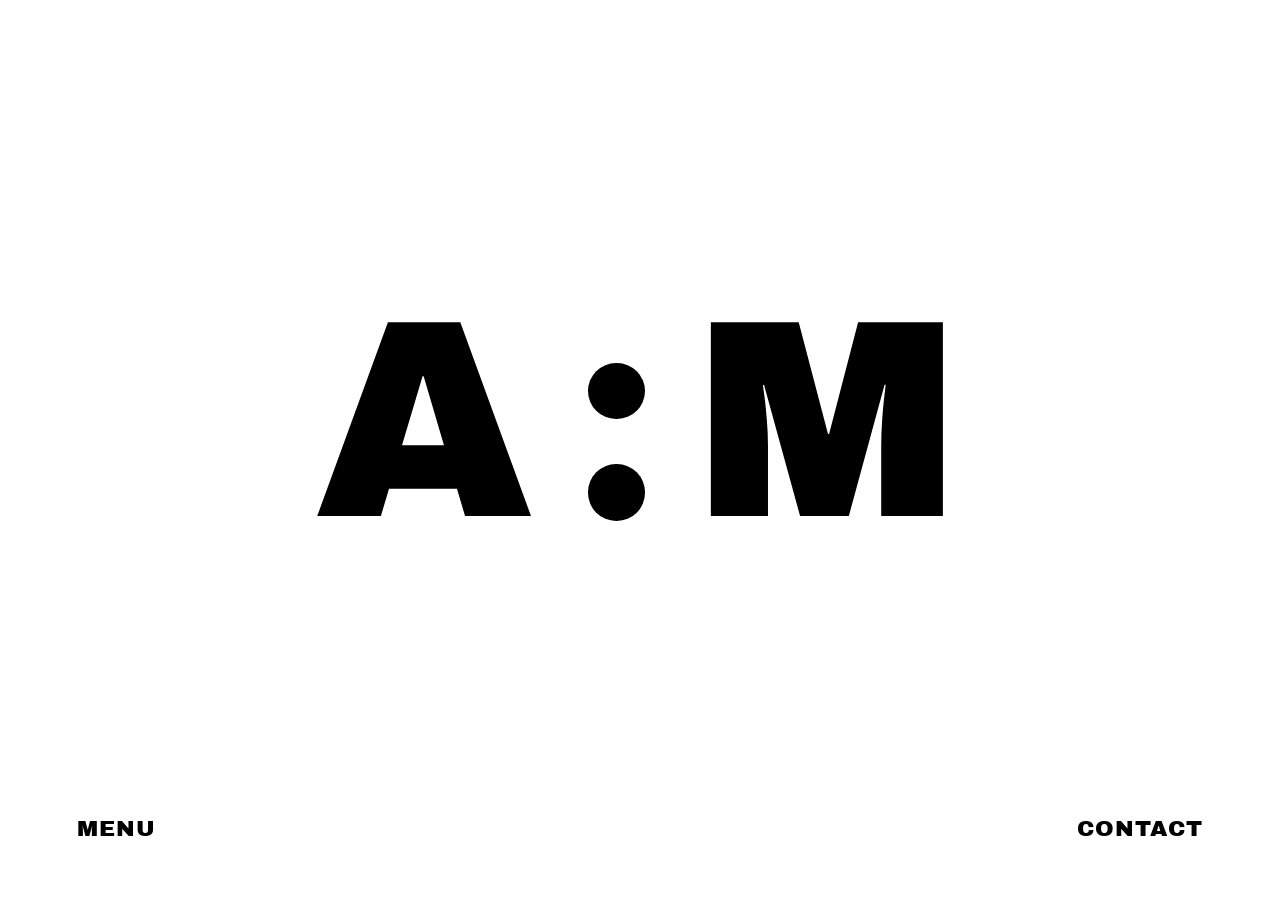
==== commit 85bc190a: "circulos reales en A:M en vez del caracter dos puntos" ====
--- a/html/home.html
+++ b/html/home.html
@@ -14,8 +14,8 @@
 
     <div class="home-contenedor">
 
-        <!-- A:M gigante centrado. Los dos puntos parpadean como reloj digital -->
-        <h1 class="home-am-giant">A<span class="blink">:</span>M</h1>
+        <!-- A:M gigante centrado. Los dos puntos son circulos reales y parpadean como reloj digital -->
+        <h1 class="home-am-giant">A<span class="home-am-dots"><span class="punto-am"></span><span class="punto-am"></span></span>M</h1>
 
         <!-- MENU a la izquierda, CONTACT a la derecha, nada al medio -->
         <div class="home-nav">
--- a/css/style.css
+++ b/css/style.css
@@ -229,10 +229,22 @@
     letter-spacing: 0.02em;
 }
 
-/* Los dos puntos parpadean como el separador de un reloj digital */
-.home-am-giant .blink {
+/* Los dos puntos: circulos reales (no el caracter ":"), centrados entre A y M */
+.home-am-giant .home-am-dots {
+    display: inline-flex;
+    flex-direction: column;
+    align-items: center;
+    justify-content: center;
+    gap: 0.16em;
+    width: 0.55em;
+    vertical-align: middle;
     animation: clock-blink 1s infinite;
-    display: inline-block;
+}
+.home-am-giant .punto-am {
+    width: 0.2em;
+    height: 0.2em;
+    border-radius: 50%;
+    background-color: #000000;
 }
 @keyframes clock-blink {
     0%, 50%       { opacity: 1; }
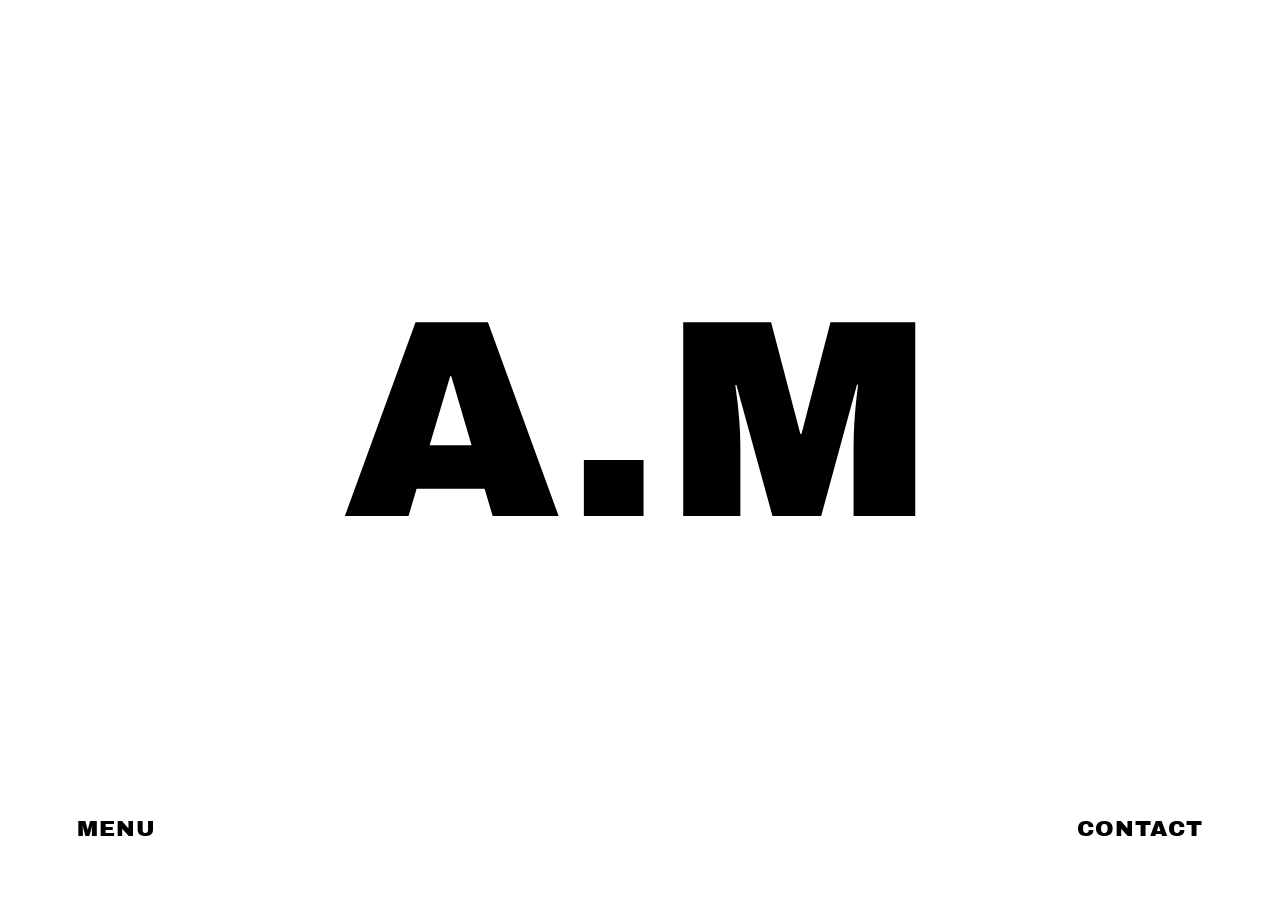
==== commit 2f3325ec: "renders al carrusel, planos placeholder en descripcion, flechas mas negras, A.M sin parpadeo, mobile" ====
--- a/html/home.html
+++ b/html/home.html
@@ -14,10 +14,9 @@
 
     <div class="home-contenedor">
 
-        <!-- A:M gigante centrado. Los dos puntos son circulos reales y parpadean como reloj digital -->
-        <h1 class="home-am-giant">A<span class="home-am-dots"><span class="punto-am"></span><span class="punto-am"></span></span>M</h1>
+        <!-- A.M gigante centrado, estatico -->
+        <h1 class="home-am-giant">A.M</h1>
 
-        <!-- MENU a la izquierda, CONTACT a la derecha, nada al medio -->
         <div class="home-nav">
             <a href="proyectos.html" class="home-link">MENU</a>
 
--- a/css/style.css
+++ b/css/style.css
@@ -9,15 +9,12 @@
     text-transform: uppercase;
     font-family: 'Inter', 'Helvetica Neue', Arial, sans-serif;
 }
-
-/* La descripcion y los datos de contacto van en formato normal */
 .descripcion-texto,
 .home-contact-info,
 .home-contact-info * { text-transform: none; }
-
 img { max-width: 100%; }
 
-/* Intro (index.html) */
+/* Intro */
 .intro-title {
     font-family: 'Archivo Black', sans-serif;
     color: #000000;
@@ -28,7 +25,7 @@
 }
 .intro-title:hover { transform: scale(1.03); color: #000000; }
 
-/* Grid de proyectos */
+/* Grid */
 .proyectos-contenedor {
     position: relative;
     width: 100%;
@@ -59,11 +56,12 @@
 }
 .proyecto-nombre:hover { transform: scale(1.05); color: #000000; }
 
-/* Carrusel 3D de videos */
+/* Carrusel */
 .carrusel-3d-contenedor {
     position: relative;
     width: 100%;
     height: 100vh;
+    height: 100dvh;
     background-color: #ffffff;
     overflow: hidden;
     display: flex;
@@ -84,7 +82,7 @@
     aspect-ratio: 1268 / 741;
     border-radius: 4px;
     overflow: hidden;
-    background-color: #000000;
+    background-color: #f2f2f2;
     background-size: cover;
     background-position: center;
     transition: transform 1s cubic-bezier(0.25, 1, 0.5, 1),
@@ -92,7 +90,7 @@
                 filter 1s ease;
     will-change: transform, opacity, filter;
 }
-.tarjeta video {
+.tarjeta img {
     width: 100%;
     height: 100%;
     object-fit: cover;
@@ -100,7 +98,7 @@
 }
 .tarjeta.no-activa { filter: blur(1.5px) brightness(0.85); }
 
-/* Iniciales A.M — estatico, mismo color y tamano en TODAS las paginas */
+/* Iniciales A.M */
 .iniciales {
     font-family: 'Archivo Black', sans-serif;
     color: #5F040E;
@@ -108,8 +106,6 @@
     font-size: clamp(1.3rem, 2.5vw, 2rem);
 }
 .iniciales:hover { color: #5F040E; }
-
-/* A.M centrado abajo en descripcion y grid */
 .iniciales-fija {
     position: fixed;
     bottom: 30px;
@@ -117,8 +113,6 @@
     transform: translateX(-50%);
     z-index: 20;
 }
-
-/* A.M dentro del contenedor del video (misma posicion visual) */
 .iniciales-overlay {
     position: absolute;
     bottom: 30px;
@@ -127,20 +121,23 @@
     z-index: 10;
 }
 
-/* Flechas de navegacion */
+/* Flechas: mas gruesas y negras */
 .flecha-nav {
     position: absolute;
     bottom: 40px;
     background: none;
     border: none;
     color: #000000;
-    font-size: 1.6rem;
-    font-weight: 300;
+    font-family: 'Archivo Black', 'Arial Black', sans-serif;
+    font-size: clamp(1.8rem, 2.4vw, 2.4rem);
+    font-weight: 900;
     line-height: 1;
     cursor: pointer;
     z-index: 10;
     text-decoration: none;
+    text-shadow: 0.5px 0 0 currentColor, -0.5px 0 0 currentColor;
     transition: transform 0.2s ease;
+    padding: 6px 10px;
 }
 .flecha-nav:hover { transform: scale(1.15); color: #000000; }
 .flecha-nav-izq { left: 40px; }
@@ -188,11 +185,11 @@
     align-items: center;
     gap: 20px;
 }
-.render-marco { border: none; background-color: #f2f2f2; overflow: hidden; }
-.render-marco img { object-fit: cover; transition: opacity 0.3s ease; }
+.render-marco { border: none; background-color: #f7f7f7; overflow: hidden; }
+.render-marco img { object-fit: contain; transition: opacity 0.3s ease; }
 .render-marco-grande {
     border: none;
-    background-color: transparent;
+    background-color: #f7f7f7;
     width: 100%;
     height: 62vh;
     max-height: 560px;
@@ -206,10 +203,11 @@
 }
 .descripcion-indicadores .punto.activo { background-color: #000000; }
 
-/* Home / Menu - A:M gigante centrado */
+/* Home: A.M gigante, sin parpadeo */
 .home-contenedor {
     width: 100%;
     min-height: 100vh;
+    min-height: 100dvh;
     background-color: #ffffff;
     display: flex;
     flex-direction: column;
@@ -218,7 +216,6 @@
     position: relative;
     padding: 6vh 6vw 12vh;
 }
-
 .home-am-giant {
     font-family: 'Archivo Black', sans-serif;
     color: #000000;
@@ -228,30 +225,6 @@
     margin: 0;
     letter-spacing: 0.02em;
 }
-
-/* Los dos puntos: circulos reales (no el caracter ":"), centrados entre A y M */
-.home-am-giant .home-am-dots {
-    display: inline-flex;
-    flex-direction: column;
-    align-items: center;
-    justify-content: center;
-    gap: 0.16em;
-    width: 0.55em;
-    vertical-align: middle;
-    animation: clock-blink 1s infinite;
-}
-.home-am-giant .punto-am {
-    width: 0.2em;
-    height: 0.2em;
-    border-radius: 50%;
-    background-color: #000000;
-}
-@keyframes clock-blink {
-    0%, 50%       { opacity: 1; }
-    50.01%, 100%  { opacity: 0; }
-}
-
-/* MENU izquierda, CONTACT derecha, sin nada al medio */
 .home-nav {
     position: absolute;
     bottom: 6vh;
@@ -308,22 +281,42 @@
     margin-top: 6px;
 }
 
-/* Responsive */
+/* Responsive: tablets */
 @media (max-width: 900px) {
     .tarjeta { width: min(1268px, 78vw, 90vh); }
     .descripcion-contenedor { padding: 50px 30px 90px; }
     .proyectos-grid { grid-template-columns: repeat(2, 1fr); }
 }
+
+/* Responsive: telefonos - carrusel muestra UNA sola tarjeta */
 @media (max-width: 600px) {
     .intro-title { letter-spacing: 1px; }
     .proyectos-grid { grid-template-columns: 1fr; row-gap: 3.5vh; }
     .proyecto-nombre { font-size: 1.35rem; }
-    .tarjeta { width: min(1268px, 88vw, 62vh); }
-    .flecha-nav-izq { left: 16px; }
-    .flecha-nav-der { right: 16px; }
+
+    /* Solo la tarjeta activa se ve */
+    .tarjeta.no-activa {
+        opacity: 0 !important;
+        pointer-events: none;
+    }
+    .tarjeta {
+        width: min(1268px, 90vw, 62vh);
+    }
+
+    /* Flechas mas cerca del borde */
+    .flecha-nav-izq { left: 12px; }
+    .flecha-nav-der { right: 12px; }
+    .flecha-nav {
+        font-size: 1.9rem;
+        padding: 10px 12px;
+    }
+
+    /* Descripcion */
     .descripcion-contenedor { padding: 40px 20px 90px; }
     .descripcion-columna-imagen { max-width: 100%; }
-    .render-marco-grande { height: 40vh; }
+    .render-marco-grande { height: 44vh; }
+
+    /* Home */
     .home-nav { bottom: 4vh; }
     .home-link { font-size: 1rem; }
     .home-contact-info {
